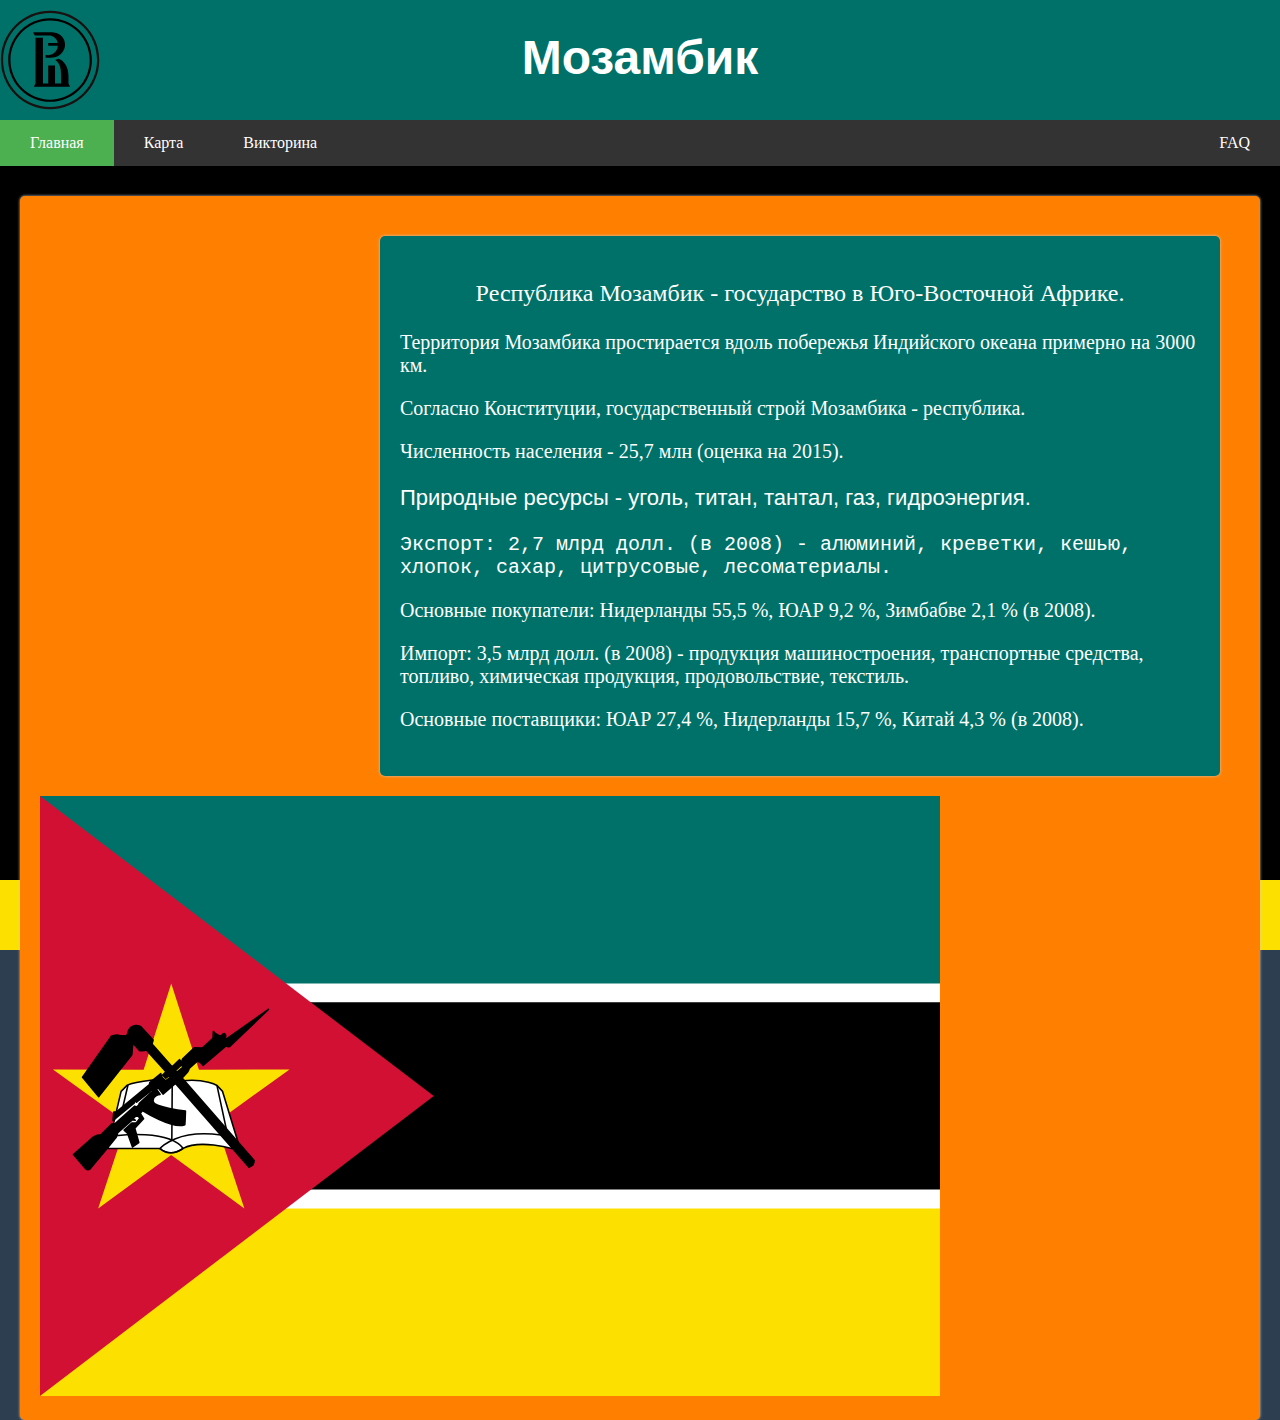
==== index.html @ 03c7427f "Add files via upload" ====
<!DOCTYPE html>
<html>
<head>
<title>Мозамбик</title>
<link rel="shortcut icon" href="favicon.ico" type="image/x-icon">
<link rel="stylesheet" type="text/css" href="mob.css">
<meta charset="utf-8" />
</head>
<body>
<header class="page-header">
<h1 align="center">Мозамбик</h1>
<div class="logo">
<img src="hse.svg" width="180" height="180">
</div>
</header>
<main>
<ul>
  <li><a class="active" href="#home">Главная</a></li>
  <li><a href="#news">Карта</a></li>
  <li><a href="#contact">Викторина</a></li>
  <li style="float:right"><a href="#about">FAQ</a></li>
</ul>
 <div class="win">
 <div class="win2">
					<p class="p1">Республика Мозамбик - государство в Юго-Восточной Африке.</p>
                    <p class="p2">Территория Мозамбика простирается вдоль побережья Индийского океана примерно на 3000 км.</p>
                    <p class="p3">Согласно Конституции, государственный строй Мозамбика - республика.</p>
                    <p class="p4">Численность населения - 25,7 млн (оценка на 2015).</p>
                    <p class="p5">Природные ресурсы - уголь, титан, тантал, газ, гидроэнергия.</p>
                    <p class="p6">Экспорт: 2,7 млрд долл. (в 2008) - алюминий, креветки, кешью, хлопок, сахар, цитрусовые, лесоматериалы.</p>
                    <p class="p7">Основные покупатели: Нидерланды 55,5 %, ЮАР 9,2 %, Зимбабве 2,1 % (в 2008).</p>
                    <p class="p8">Импорт: 3,5 млрд долл. (в 2008) - продукция машиностроения, транспортные средства, топливо, химическая продукция, продовольствие, текстиль.</p>
                    <p class="p9">Основные поставщики: ЮАР 27,4 %, Нидерланды 15,7 %, Китай 4,3 % (в 2008).</p>
</div>
                <svg xmlns="http://www.w3.org/2000/svg" version="1.0" width="900" height="600">
	<rect width="900" height="600" fill="#000"/>
	<rect width="900" height="206.25" fill="#fff"/>
	<rect width="900" height="187.5" fill="#007168"/>
	<rect y="393.5" width="900" height="206.5" fill="#fff"/>
	<rect y="412.5" width="900" height="187.5" fill="#fce100"/>
	<path d="M 0,0 V 600 L 393.75,300 z" fill="#d21034"/>
	<path d="M 189.54603,214.56867 L 128.78569,171.99623 L 69.930531,217.0706 L 91.643351,146.12847 L 30.587837,104.08263 L 104.76744,102.81043 L 125.88822,31.750306 L 150.02091,101.90617 L 224.12978,100.03443 L 164.86501,144.66535 z" transform="matrix(1.221793,2.542786e-2,-2.542786e-2,1.221793,-21.7604,145.5065)" fill="#fce100"/>
	<path d="M 77.1122,167.913 L 118.946,167.913 C 122.312,171.689 129.822,173.229 136.975,167.868 C 150.087,160.688 175.454,167.913 175.454,167.913 L 180.449,162.606 L 168.273,122.645 L 163.902,117.962 C 163.902,117.962 154.537,112.343 136.741,114.216 C 118.946,116.089 112.702,113.592 112.702,113.592 C 112.702,113.592 97.0927,115.465 92.7219,117.65 C 92.2414,118.039 87.7268,122.645 87.7268,122.645 z" transform="matrix(1.259719,0,0,1.259719,-29.41569,140.9042)" fill="#fff" fill-rule="evenodd" stroke="#000" stroke-width="1.25" stroke-linecap="round" stroke-linejoin="round"/>
	<path d="M 85.5415,157.611 C 85.5415,157.611 125.502,152.616 137.054,167.913 C 130.53,172.377 124.786,172.745 118.634,168.226 C 119.614,166.593 132.995,152.616 167.024,157.299" transform="matrix(1.259719,0,0,1.259719,-29.41569,140.9042)" fill="none" stroke="#000" stroke-width="1.25" stroke-linecap="round" stroke-linejoin="round"/>
	<path d="M 128.312,117.65 L 128,161.67 M 163.902,118.274 L 171.395,153.24 M 93.1339,117.725 L 88.9756,135.757" transform="matrix(1.259719,0,0,1.259719,-29.41569,140.9042)" stroke="#000" stroke-width="1.25" stroke-linecap="round" stroke-linejoin="round"/>
	<path d="M 49.9417,172.706 L 59.7799,184.241 C 60.9352,184.93 61.9614,184.886 62.9876,184.241 L 77.5681,166.745 L 83.6919,159.163 C 84.6401,158.04 84.9428,156.787 84.8583,155.664 L 96.5657,145.261 C 97.5234,145.327 98.0938,145.435 99.0515,145.5 C 97.92,145.207 97.0898,144.656 97.9807,143.416 L 100.605,141.375 L 102.646,143.999 C 102.646,143.999 99.7304,147.79 99.4388,147.79 C 99.1472,147.79 96.2311,147.79 96.2311,147.79 L 90.1073,153.331 L 92.7843,155.697 L 96.8143,166.745 L 101.772,163.245 L 98.5639,151.873 L 105.563,144.291 L 102.938,140.208 L 104.688,137.875 C 104.688,137.875 128.91,153.125 138.242,149.043 C 138.494,149.134 138.806,138.167 138.806,138.167 C 138.806,138.167 113.728,135.543 113.144,130.585 C 112.561,125.628 118.685,125.045 118.685,125.045 L 116.06,121.254 L 116.644,119.212 L 121.018,124.753 L 130.933,116.296 L 189.254,182.783 C 192.438,181.492 193.118,180.713 193.337,177.534 C 193.255,177.454 136.182,111.922 136.182,111.922 L 140.556,107.257 C 141.418,106.285 141.721,105.872 141.722,104.34 L 148.429,98.5082 C 150.446,99.2011 151.732,100.41 152.803,102.007 L 171.242,86.3801 C 171.728,86.8661 173.204,87.3521 174.206,86.8055 L 204.691,57.5442 L 171.466,81.0116 L 170.3,80.1368 C 170.3,79.1647 171.505,78.9243 170.3,77.2207 C 169.009,75.6716 167.092,78.6788 166.801,78.6788 C 166.509,78.6788 161.992,77.0824 161.002,75.06 L 160.677,80.4284 L 152.22,88.3019 L 145.805,88.0103 L 136.473,97.0501 L 135.307,100.549 L 136.765,103.466 C 136.765,103.466 131.807,107.84 131.807,107.548 C 131.807,107.257 130.805,106.259 130.762,106.13 L 135.015,102.299 L 135.598,99.6747 L 134.179,97.4589 C 133.749,97.7714 128.308,103.466 128.016,102.882 C 127.53,102.338 112.27,85.0942 112.27,85.0942 L 113.144,81.8865 L 103.23,71.0969 C 99.6155,69.849 93.8982,69.6389 92.7318,77.5123 C 91.8235,79.3616 84.2751,77.8039 84.2751,77.8039 L 80.1926,78.6788 L 57.1554,111.339 L 69.9862,126.794 L 96.2311,93.5508 L 97.0102,84.1332 L 102.517,90.2905 C 104.353,90.5264 106.102,90.5471 107.766,89.7073 L 123.315,107.063 L 120.726,109.589 C 121.601,110.561 122.203,111.182 123.078,112.154 C 123.953,111.571 124.788,110.871 125.663,110.287 C 125.955,110.677 126.441,111.416 126.733,111.805 C 125.43,112.514 124.516,113.458 123.213,114.167 C 121.128,112.808 119.115,111.116 119.268,108.423 L 110.52,115.713 L 110.228,117.171 L 84.2751,138.75 L 81.9422,139.042 L 81.359,145.749 L 98.2723,131.752 L 98.2723,129.71 L 100.022,131.168 L 113.144,120.671 C 113.144,120.671 114.019,121.837 113.728,121.837 C 113.436,121.837 102.063,132.335 102.063,132.335 L 101.772,133.501 L 99.7304,135.251 L 98.5639,134.376 L 82.817,148.373 L 80.4842,148.373 L 71.7359,157.122 C 69.4795,157.318 67.5243,157.557 65.6121,158.871 z" transform="matrix(1.259719,0,0,1.259719,-29.41569,140.9042)" fill="#000" fill-rule="evenodd" stroke="#000" stroke-width="1.25" stroke-linecap="round" stroke-linejoin="round"/>
</svg>
            </div>
</main>
<footer class="page-footer">
<p class="info"><a href="https://vk.com/stefanrer">Стефан Ребриков</a> (c) 2017</p>
</footer>
</body>
</html>
---- mob.css ----
html,
body {
    margin: 0;
    padding: 0;
    color: white;
    background-color: #2c3e50;
}

/* Header */
header.page-header {
    position: static;
    z-index: 5;
    height: 90px;
	width: 1920;
    color: white;
	background-color: #007168;
	padding-top: 30px;
}
	h1 {
	padding: 0;
	margin: 0;
	font-size: 48px;
	font-family: Arial;
	}
.logo {
	position: absolute;
	top: -30px;
    left: -40px;
	margin: 0;
	padding: 0;
	}
ul {
    list-style-type: none;
    margin: 0;
    padding: 0;
    overflow: hidden;
    background-color: #333;
}

li {
    float: left;
}

li a {
    display: block;
    color: white;
    text-align: center;
    padding: 14px 30px;
    text-decoration: none;
}

li a:hover {
    background-color: #111;
}
.active {
    background-color: #4CAF50;
}
/* Main */
main {
    display: block; 
    height: 760px;
    color: black;
    background-color: #000;
	width: 1920;
}
.win {
    position: relative;
	min-height: 600px;
    margin: 30px 20px;
    padding: 20px;
    background-color: #FF8000;
    border-radius: 5px;
    box-shadow: 0 0 3px #cccccc;
}
.win2 {
	float: right;
    min-height: 500px;
	color:white;
	width: 800px;
    margin: 20px;
    padding: 20px;
    background-color: #007168;
    border-radius: 5px;
    box-shadow: 0 0 3px #cccccc;
}
main::after {
    content: "";

    display: table;
    clear: both;
}
/* Footer */
footer.page-footer {
    height: 45px;
    padding: 5px 30px 20px 20px;
    font-size: 14px;
    color: green;
    background-color: #fce100;
	width: 1920;
	position: static;
}
.p1 {
	font-size: 24px;
	font-family: Times new Roman;
	text-align: center;
}
.p2 {
	font-size: 20px;
	font-family: Impact;
}
.p3 {
	font-size: 20px;
	font-family: Lucida Sans Unicode;
}
.p4 {
	font-size: 20px;
	font-family: Tahoma;
}
.p5 {
	font-size: 22px;
	font-family: Helvetica;
}
.p6 {
	font-size: 20px;
	font-family: Courier New;
}
.p7 {
	font-size: 20px;
	font-family: Verdana;
}
.p8 {
	font-size: 20px;
	font-family: Book Antiqua;
}
.p9 {
	font-size: 20px;
	font-family: Georgia;
}
p.info{
	font-size: 18px;
	vertical-align: middle;
}
a {
	text-decoration: none;
	color:green;
}
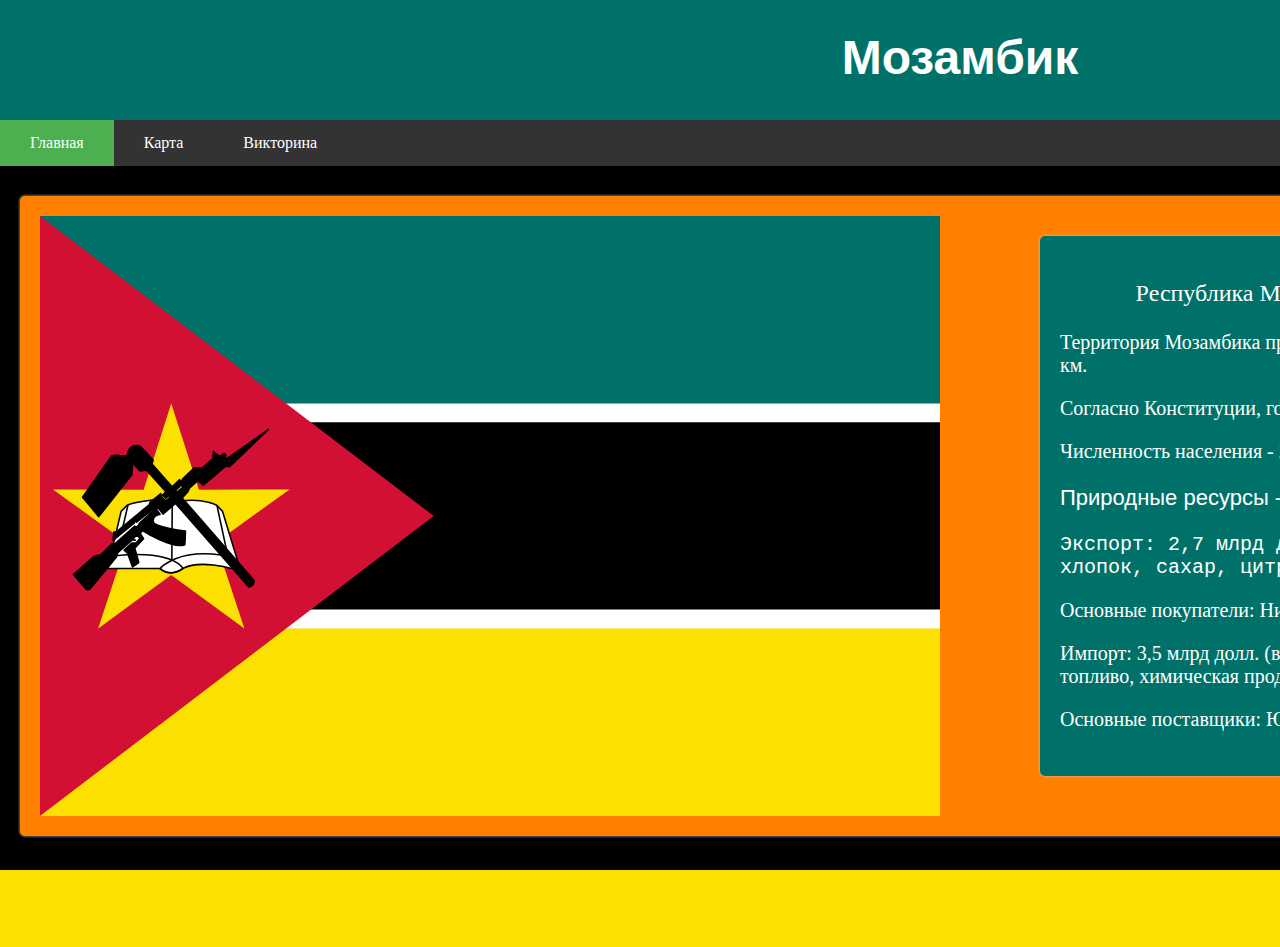
==== commit 10972f6e: "Add files via upload" ====
--- a/index.html
+++ b/index.html
@@ -9,16 +9,13 @@
 <body>
 <header class="page-header">
 <h1 align="center">Мозамбик</h1>
-<div class="logo">
-<img src="hse.svg" width="180" height="180">
-</div>
 </header>
 <main>
 <ul>
-  <li><a class="active" href="#home">Главная</a></li>
-  <li><a href="#news">Карта</a></li>
-  <li><a href="#contact">Викторина</a></li>
-  <li style="float:right"><a href="#about">FAQ</a></li>
+  <li><a class="active" href="index.html">Главная</a></li>
+  <li><a href="carta.html">Карта</a></li>
+  <li><a href="vic.html">Викторина</a></li>
+  <li style="float:right"><a href="fun.html">Fun</a></li>
 </ul>
  <div class="win">
  <div class="win2">
@@ -32,7 +29,7 @@
                     <p class="p8">Импорт: 3,5 млрд долл. (в 2008) - продукция машиностроения, транспортные средства, топливо, химическая продукция, продовольствие, текстиль.</p>
                     <p class="p9">Основные поставщики: ЮАР 27,4 %, Нидерланды 15,7 %, Китай 4,3 % (в 2008).</p>
 </div>
-                <svg xmlns="http://www.w3.org/2000/svg" version="1.0" width="900" height="600">
+                <svg class="svg" version="1.0" width="900" height="600">
 	<rect width="900" height="600" fill="#000"/>
 	<rect width="900" height="206.25" fill="#fff"/>
 	<rect width="900" height="187.5" fill="#007168"/>
@@ -48,7 +45,7 @@
             </div>
 </main>
 <footer class="page-footer">
-<p class="info"><a href="https://vk.com/stefanrer">Стефан Ребриков</a> (c) 2017</p>
+<p class="info"><a class="ss" href="https://vk.com/stefanrer">Стефан Ребриков</a> (c) 2017</p>
 </footer>
 </body>
 </html>--- a/mob.css
+++ b/mob.css
@@ -4,35 +4,29 @@
     padding: 0;
     color: white;
     background-color: #2c3e50;
+	position:absolute;
 }
 
 /* Header */
 header.page-header {
-    position: static;
     z-index: 5;
     height: 90px;
-	width: 1920;
+	width: 1920px;
     color: white;
 	background-color: #007168;
 	padding-top: 30px;
+	margin:0px;
 }
 	h1 {
-	padding: 0;
-	margin: 0;
+	padding: 0px;
+	margin: 0px;
 	font-size: 48px;
 	font-family: Arial;
 	}
-.logo {
-	position: absolute;
-	top: -30px;
-    left: -40px;
-	margin: 0;
-	padding: 0;
-	}
 ul {
     list-style-type: none;
-    margin: 0;
-    padding: 0;
+    margin: 0px;
+    padding-left: 0px;
     overflow: hidden;
     background-color: #333;
 }
@@ -58,23 +52,26 @@
 /* Main */
 main {
     display: block; 
-    height: 760px;
+    height: 750px;
     color: black;
     background-color: #000;
-	width: 1920;
+	width: 1920px;
+	margin:0px;
 }
 .win {
-    position: relative;
-	min-height: 600px;
+	height: 600px;
+	width:1840px;
     margin: 30px 20px;
     padding: 20px;
     background-color: #FF8000;
     border-radius: 5px;
     box-shadow: 0 0 3px #cccccc;
+	position:absolute;
 }
 .win2 {
-	float: right;
+	right:0px;
     min-height: 500px;
+	max-height: 580px;
 	color:white;
 	width: 800px;
     margin: 20px;
@@ -82,6 +79,7 @@
     background-color: #007168;
     border-radius: 5px;
     box-shadow: 0 0 3px #cccccc;
+	position:absolute;
 }
 main::after {
     content: "";
@@ -91,13 +89,19 @@
 }
 /* Footer */
 footer.page-footer {
-    height: 45px;
-    padding: 5px 30px 20px 20px;
+    height: 60,5px;
     font-size: 14px;
     color: green;
     background-color: #fce100;
-	width: 1920;
-	position: static;
+	width: 1900px;
+	margin:0px;
+	padding:10px;
+	padding-right:20px;
+	padding-left:0px;
+	text-align:right;
+}
+.svg {
+	position:absolute;
 }
 .p1 {
 	font-size: 24px;
@@ -140,7 +144,7 @@
 	font-size: 18px;
 	vertical-align: middle;
 }
-a {
+a.ss {
 	text-decoration: none;
 	color:green;
 }